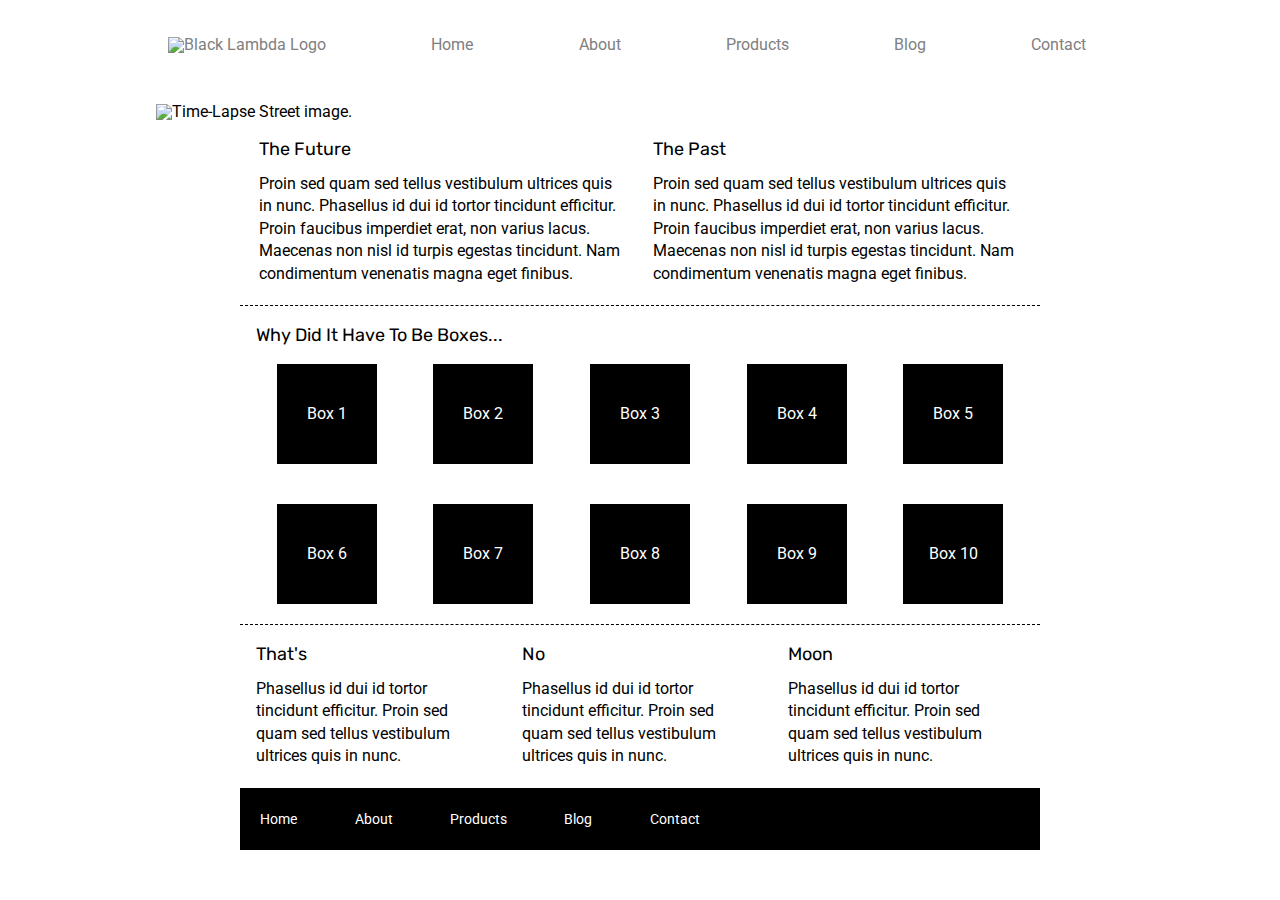
==== index.html @ 4466e248 "added nav bar and banner img" ====
<!doctype html>

<html lang="en">
<head>
  <meta charset="utf-8">

  <title>Sprint Challenge - Home</title>

  <link href="https://fonts.googleapis.com/css?family=Roboto|Rubik" rel="stylesheet">
  <link rel="stylesheet" href="css/index.css">

</head>

<body>
    <header>
        <nav>
            <a href='index.html'><img class="logo" src="img/lambda-black.png" alt="Black Lambda Logo"></a>
            <a href='index.html'>Home</a>
            <a href='about.html'>About</a>
            <a href=''>Products</a>
            <a href=''>Blog</a>
            <a href=''>Contact</a>
  
          
        </nav>
      </header>
         
        <div class='imgCont'>
            <img class="middle-img" src="img/jumbo.jpg" alt="Time-Lapse Street image.">
        </div>
      <div class="container">
   
        <section class="top-content">
            <div class="text-container">
                <h2>The Future</h2>
                <p>Proin sed quam sed tellus vestibulum ultrices quis in nunc. Phasellus id dui id tortor tincidunt efficitur. Proin faucibus imperdiet erat, non varius lacus. Maecenas non nisl id turpis egestas tincidunt. Nam condimentum venenatis magna eget finibus.</p>
            </div>
            <div class="text-container">
                <h2>The Past</h2>
                <p>Proin sed quam sed tellus vestibulum ultrices quis in nunc. Phasellus id dui id tortor tincidunt efficitur. Proin faucibus imperdiet erat, non varius lacus. Maecenas non nisl id turpis egestas tincidunt. Nam condimentum venenatis magna eget finibus.</p>
            </div>
        </section>
        
        <section class="middle-content">
        
            <h2>Why Did It Have To Be Boxes...</h2>
            
            <div class="boxes">
                <div class="box">Box 1</div>
                <div class="box">Box 2</div>
                <div class="box">Box 3</div>
                <div class="box">Box 4</div>
                <div class="box">Box 5</div>
                <div class="box">Box 6</div>
                <div class="box">Box 7</div>
                <div class="box">Box 8</div>
                <div class="box">Box 9</div>
                <div class="box">Box 10</div>
            </div>
        
        </section>

        <section class="bottom-content">

            <div class="text-container">
                <h2>That's</h2>
                <p>Phasellus id dui id tortor tincidunt efficitur. Proin sed quam sed tellus vestibulum ultrices quis in nunc.</p>
            </div>
            <div class="text-container">
                <h2>No</h2>
                <p>Phasellus id dui id tortor tincidunt efficitur. Proin sed quam sed tellus vestibulum ultrices quis in nunc.</p>
            </div>
            <div class="text-container">
                <h2>Moon</h2>
                <p>Phasellus id dui id tortor tincidunt efficitur. Proin sed quam sed tellus vestibulum ultrices quis in nunc.</p>
            </div>

        </section>
        
        <footer>
            <nav>
                <a href="#">Home</a>
                <a href="#">About</a>
                <a href="#">Products</a>
                <a href="#">Blog</a>
                <a href="#">Contact</a>
            </nav>
        </footer>
    </div><!-- container -->        
</body>
</html>
---- css/index.css ----
/* http://meyerweb.com/eric/tools/css/reset/ 
   v2.0 | 20110126
   License: none (public domain)
*/

html, body, div, span, applet, object, iframe,
h1, h2, h3, h4, h5, h6, p, blockquote, pre,
a, abbr, acronym, address, big, cite, code,
del, dfn, em, img, ins, kbd, q, s, samp,
small, strike, strong, sub, sup, tt, var,
b, u, i, center,
dl, dt, dd, ol, ul, li,
fieldset, form, label, legend,
table, caption, tbody, tfoot, thead, tr, th, td,
article, aside, canvas, details, embed, 
figure, figcaption, footer, header, hgroup, 
menu, nav, output, ruby, section, summary,
time, mark, audio, video {
	margin: 0;
	padding: 0;
	border: 0;
	font-size: 100%;
	font: inherit;
	vertical-align: baseline;
}
/* HTML5 display-role reset for older browsers */
article, aside, details, figcaption, figure, 
footer, header, hgroup, menu, nav, section {
	display: block;
}
body {
	line-height: 1;
}
ol, ul {
	list-style: none;
}
blockquote, q {
	quotes: none;
}
blockquote:before, blockquote:after,
q:before, q:after {
	content: '';
	content: none;
}
table {
	border-collapse: collapse;
	border-spacing: 0;
}

* {
    box-sizing: border-box;
}

html, body {
    height: 100%;
    font-family: 'Roboto', sans-serif;
    
}

h1, h2, h3, h4, h5 {
    font-size: 18px;
    margin-bottom: 15px;
    font-family: 'Rubik', sans-serif;
}
/* Navigation Menu */
header{
	height: 10%vh;
    width: 100%;
    padding: 20px ;
	display: flex;
	
	align-items: center;
}
header nav{
	width: 100%;
	display: flex;
	justify-content: space-around;
	align-items: center;
	position: fixed;
	left: 9%;
	width: 80%;
	top: 0%;
	background-color: white;
	height: 10%
}
nav a{
	text-decoration: none;
	color: gray;
	padding: 1%;
	border-radius: 35%;
	
	
}
.imgCont{
    height: 10%vh;
    width: 100%;
    padding: 20px ;
    padding-top: 5%;
	display: flex;
	justify-content: center;
    align-items: center;
    
}
.middle-img{
    width: 78%;
    
    
}

p {
    line-height: 1.4;
}

.container {
    width: 800px;
    margin: 0 auto;
}

.top-content {
    display: flex;
    flex-wrap: wrap;
    justify-content: space-evenly;
    margin-bottom: 20px;
    border-bottom: 1px dashed black;
}

.top-content .text-container {
    width: 48%;
    padding: 0 1%;
    padding-bottom: 20px;  
}

.middle-content {
    margin-bottom: 20px;
    border-bottom: 1px dashed black;
}

.middle-content h2 {
    padding: 0 2%;
    margin-bottom: 0;
}

.middle-content .boxes {
    display: flex;
    flex-wrap: wrap;
    justify-content: space-evenly;
}

.middle-content .boxes .box {
    width: 12.5%;
    height: 100px;
    background: black;
    margin: 20px 2.5%;
    color: white;
    display: flex;
    align-items: center;
    justify-content: center;
}

.bottom-content {
    display: flex;
    margin: 0 2% 20px;
    justify-content: space-around;
}

.bottom-content .text-container {
    padding-right: 4%;
}

.bottom-content .text-container:last-child {
    padding-right: 0;
}

footer {
    width: 100%;
    background: black;
}

footer nav {
    width: 60%;
    display: flex;
    justify-content: space-between;
    align-items: center;
    padding: 20px 2%;
    font-size: 14px;
}

footer nav a {
    color: white;
    text-decoration: none;
}
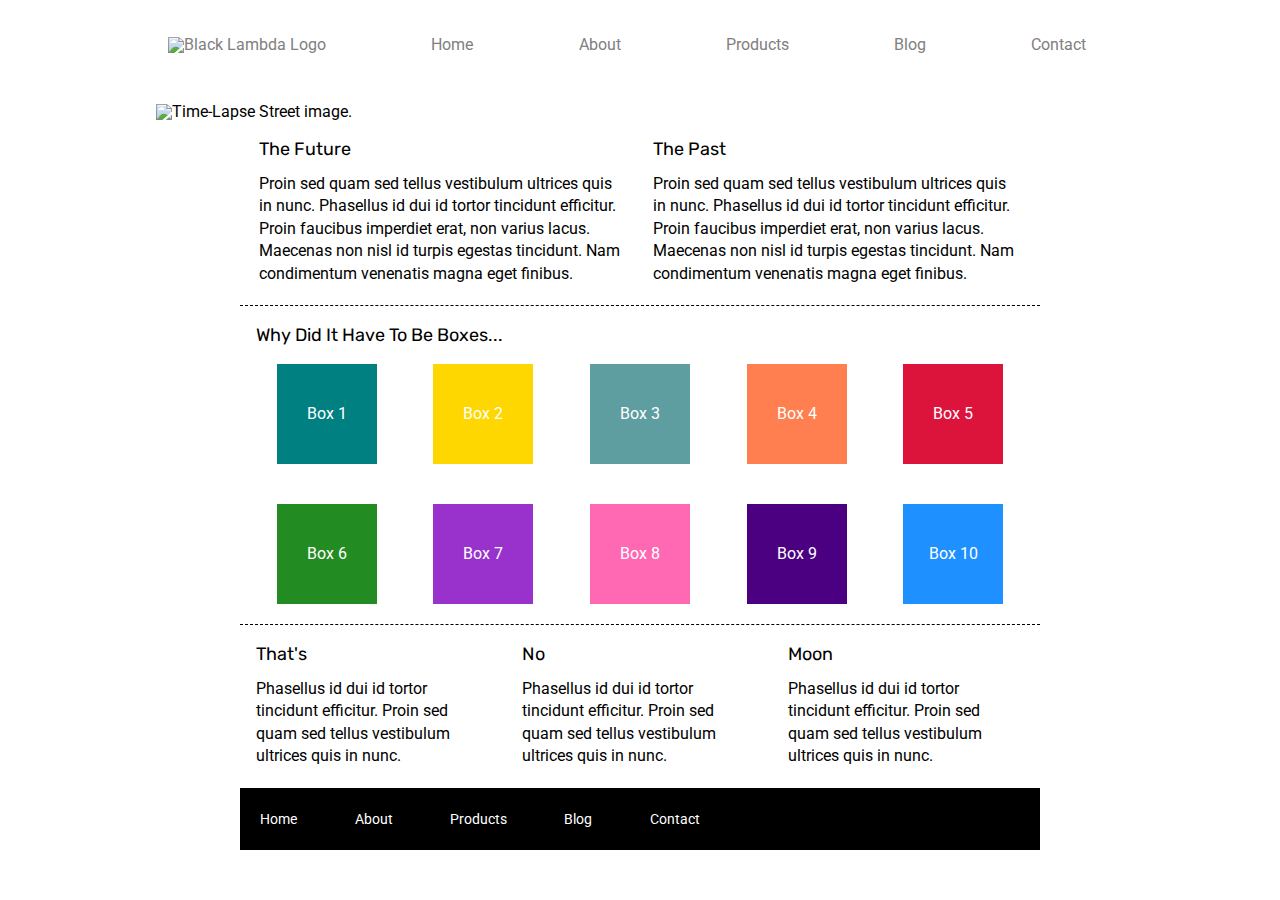
==== commit 2cd0d8c5: "Answers in txt file added. boxes changed" ====
--- a/index.html
+++ b/index.html
@@ -46,16 +46,16 @@
             <h2>Why Did It Have To Be Boxes...</h2>
             
             <div class="boxes">
-                <div class="box">Box 1</div>
-                <div class="box">Box 2</div>
-                <div class="box">Box 3</div>
-                <div class="box">Box 4</div>
-                <div class="box">Box 5</div>
-                <div class="box">Box 6</div>
-                <div class="box">Box 7</div>
-                <div class="box">Box 8</div>
-                <div class="box">Box 9</div>
-                <div class="box">Box 10</div>
+                <div class="box box1">Box 1</div>
+                <div class="box box2">Box 2</div>
+                <div class="box box3">Box 3</div>
+                <div class="box box4">Box 4</div>
+                <div class="box box5">Box 5</div>
+                <div class="box box6">Box 6</div>
+                <div class="box box7">Box 7</div>
+                <div class="box box8">Box 8</div>
+                <div class="box box9">Box 9</div>
+                <div class="box box10">Box 10</div>
             </div>
         
         </section>
--- a/css/index.css
+++ b/css/index.css
@@ -149,7 +149,7 @@
 .middle-content .boxes .box {
     width: 12.5%;
     height: 100px;
-    background: black;
+    
     margin: 20px 2.5%;
     color: white;
     display: flex;
@@ -188,4 +188,74 @@
 footer nav a {
     color: white;
     text-decoration: none;
-}+}
+/* Grid Layout */
+.sixBox{
+	display: flex;
+	justify-content: space-between;
+	margin-top: 3%;
+	padding-bottom: 3%;
+	border-top: 1px solid black;
+	flex-wrap: wrap;
+}
+.sixBox div{
+	width: 48%;
+	border-bottom: 1px solid black;
+	padding-bottom: 3%;
+    background-color: whitesmoke;
+    padding-top: 2%
+    
+
+}
+.learnButton{
+	text-align: center;
+    background-color: white;
+    text-justify: distribute;
+    border: 1px solid black;
+    padding-top: 3%;
+    border-radius:10%;
+    width: 2%
+}
+.oneCol img {
+    margin-top: 6%
+}
+.oneCol div{
+	margin-top: 3%;
+	
+	
+}
+
+.oneCol .padBottomP{
+    padding-bottom: 3%
+}
+
+.box1 {
+    background-color: teal
+}
+.box2 {
+    background-color: gold
+}
+.box3 {
+    background-color: cadetblue
+}
+.box4 {
+    background-color: coral
+}
+.box5 {
+    background-color: crimson
+}
+.box6 {
+    background-color: forestgreen
+}
+.box7 {
+    background-color: darkorchid    
+}
+.box8 {
+    background-color: hotpink
+}
+.box9 {
+    background-color: indigo
+}
+.box10 {
+    background-color: dodgerblue
+}
